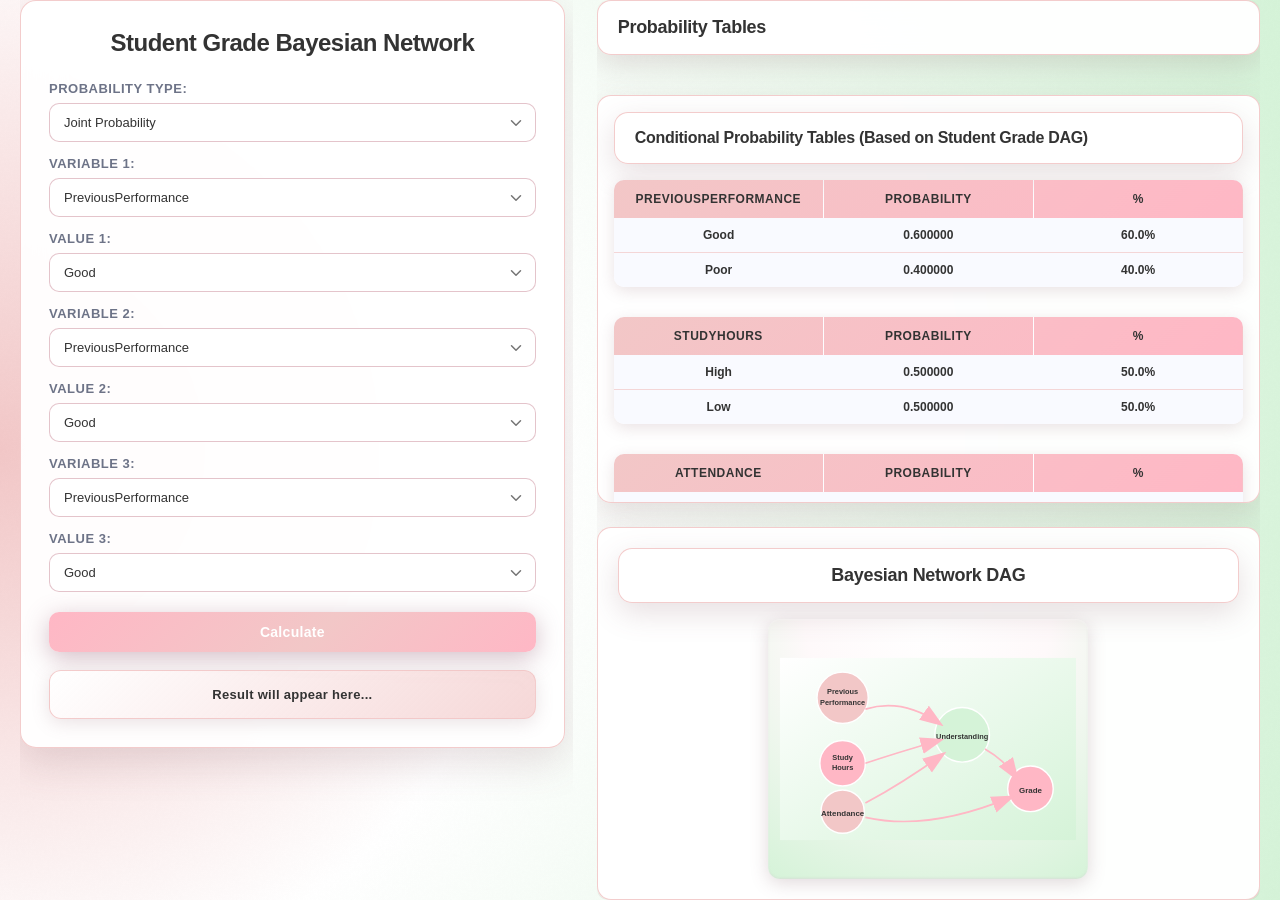
==== Student-Grade/index.html @ 03198c8b "final" ====
<!DOCTYPE html>
<html lang="en">
<head>
  <meta charset="UTF-8">
  <title>Student Grade Bayesian Network</title>
  <link rel="stylesheet" href="styles.css">
</head>
<body>

<div class="main-wrapper">
  <div class="left-panel">
    <div class="container">
      <h2>Student Grade Bayesian Network</h2>

      <label>Probability Type:</label>
      <select id="probType">
        <option value="joint">Joint Probability</option>
        <option value="marginal">Marginal Probability</option>
        <option value="conditional">Conditional Probability</option>
      </select>

      <label>Variable 1:</label>
      <select id="var1">
        <option value="PreviousPerformance">PreviousPerformance</option>
        <option value="StudyHours">StudyHours</option>
        <option value="Attendance">Attendance</option>
        <option value="Understanding">Understanding</option>
        <option value="Grade">Grade</option>
      </select>

      <label>Value 1:</label>
      <select id="val1">
        <!-- Options filled by JS -->
      </select>

      <label id="var2Label">Variable 2:</label>
      <select id="var2" style="display: none;">
        <option value="PreviousPerformance">PreviousPerformance</option>
        <option value="StudyHours">StudyHours</option>
        <option value="Attendance">Attendance</option>
        <option value="Understanding">Understanding</option>
        <option value="Grade">Grade</option>
      </select>

      <label id="val2Label">Value 2:</label>
      <select id="val2" style="display: none;">
        <!-- Options filled by JS -->
      </select>

      <label id="var3Label">Variable 3:</label>
      <select id="var3" style="display: none;">
        <option value="PreviousPerformance">PreviousPerformance</option>
        <option value="StudyHours">StudyHours</option>
        <option value="Attendance">Attendance</option>
        <option value="Understanding">Understanding</option>
        <option value="Grade">Grade</option>
      </select>

      <label id="val3Label">Value 3:</label>
      <select id="val3" style="display: none;">
        <!-- Options filled by JS -->
      </select>

      <label id="condVar1Label">Condition Variable 1:</label>
      <select id="condVar1" style="display: none;">
        <option value="PreviousPerformance">PreviousPerformance</option>
        <option value="StudyHours">StudyHours</option>
        <option value="Attendance">Attendance</option>
        <option value="Understanding">Understanding</option>
        <option value="Grade">Grade</option>
      </select>

      <label id="condVal1Label">Condition Value 1:</label>
      <select id="condVal1" style="display: none;">
        <!-- Options filled by JS -->
      </select>

      <button onclick="calculate()">Calculate</button>

      <div class="result" id="result">
        Result will appear here...
      </div>
    </div>
  </div>

  <div class="table-section">
    <h3>Probability Tables</h3>
    <div id="tableContainer" class="table-wrapper">
    </div>
    
    <div class="dag-container">
      <h3>Bayesian Network DAG</h3>
      <svg width="100%" height="100%" viewBox="0 0 520 320" style="min-height: 260px;">
        <!-- Background -->
        <defs>
          <linearGradient id="dagBgStudent" x1="0%" y1="0%" x2="100%" y2="100%">
            <stop offset="0%" style="stop-color:#FFFFFF;stop-opacity:1" />
            <stop offset="100%" style="stop-color:#D5F3D8;stop-opacity:1" />
          </linearGradient>
        </defs>
        <rect width="520" height="320" fill="url(#dagBgStudent)"/>

        <!-- Nodes -->
        <!-- Previous Performance (Top Left) -->
        <circle cx="110" cy="70" r="45" fill="#F2C7C7" stroke="#ffffff" stroke-width="2.5"/>
        <text x="110" y="64" text-anchor="middle" fill="#333333" font-weight="700" font-size="13">Previous</text>
        <text x="110" y="82" text-anchor="middle" fill="#333333" font-weight="700" font-size="13">Performance</text>

        <!-- Study Hours (Middle Left) -->
        <circle cx="110" cy="185" r="40" fill="#FFB7C5" stroke="#ffffff" stroke-width="2.5"/>
        <text x="110" y="179" text-anchor="middle" fill="#333333" font-weight="700" font-size="13">Study</text>
        <text x="110" y="197" text-anchor="middle" fill="#333333" font-weight="700" font-size="13">Hours</text>

        <!-- Attendance (Bottom Left) -->
        <circle cx="110" cy="270" r="38" fill="#F2C7C7" stroke="#ffffff" stroke-width="2.5"/>
        <text x="110" y="274" text-anchor="middle" dominant-baseline="middle" fill="#333333" font-weight="700" font-size="14">Attendance</text>

        <!-- Understanding (Center Right) -->
        <circle cx="320" cy="135" r="48" fill="#D5F3D8" stroke="#ffffff" stroke-width="2.5"/>
        <text x="320" y="139" text-anchor="middle" dominant-baseline="middle" fill="#333333" font-weight="700" font-size="13">Understanding</text>

        <!-- Grade (Right) -->
        <circle cx="440" cy="230" r="40" fill="#FFB7C5" stroke="#ffffff" stroke-width="2.5"/>
        <text x="440" y="234" text-anchor="middle" dominant-baseline="middle" fill="#333333" font-weight="700" font-size="14">Grade</text>

        <!-- Arrowheads -->
        <defs>
          <marker id="arrowheadStudent" markerWidth="14" markerHeight="14" refX="11" refY="5" orient="auto">
            <polygon points="0 0, 14 5, 0 10" fill="#FFB7C5" stroke="none"/>
          </marker>
        </defs>

        <!-- Edges (curved slightly so the graph looks clean and uncluttered) -->
        <!-- PreviousPerformance → Understanding -->
        <path d="M 150 90 Q 215 70 280 115" fill="none"
              stroke="#FFB7C5" stroke-width="3" marker-end="url(#arrowheadStudent)" />

        <!-- StudyHours → Understanding -->
        <path d="M 150 185 Q 210 165 280 145" fill="none"
              stroke="#FFB7C5" stroke-width="3" marker-end="url(#arrowheadStudent)" />

        <!-- Attendance → Understanding -->
        <path d="M 150 255 Q 215 220 285 170" fill="none"
              stroke="#FFB7C5" stroke-width="3" marker-end="url(#arrowheadStudent)" />

        <!-- Understanding → Grade -->
        <path d="M 360 160 Q 395 180 415 210" fill="none"
              stroke="#FFB7C5" stroke-width="3" marker-end="url(#arrowheadStudent)" />

        <!-- Attendance → Grade -->
        <path d="M 150 280 Q 260 305 405 245" fill="none"
              stroke="#FFB7C5" stroke-width="3" marker-end="url(#arrowheadStudent)" />
      </svg>
    </div>
  </div>
</div>

<script src="script.js"></script>

</body>
</html>
---- Student-Grade/styles.css ----
* {
  margin: 0;
  padding: 0;
  box-sizing: border-box;
}

:root {
  --sg-pink-light: #F2C7C7;
  --sg-pink-bright: #FFB7C5;
  --sg-mint: #D5F3D8;
  --sg-white: #FFFFFF;
  --sg-text-main: #333333;
}

body {
  font-family: -apple-system, BlinkMacSystemFont, 'Segoe UI', 'Roboto', 'Oxygen', 'Ubuntu', 'Cantarell', sans-serif;
  background: radial-gradient(circle at left, var(--sg-pink-light) 0%, var(--sg-white) 40%, var(--sg-mint) 100%);
  background-attachment: fixed;
  display: flex;
  justify-content: center;
  align-items: center;
  height: 100vh;
  padding: 20px;
  margin: 0;
  overflow: hidden;
  position: relative;
}

body::before {
  content: '';
  position: fixed;
  top: 0;
  left: 0;
  width: 100%;
  height: 100%;
  background-image: url("data:image/svg+xml,%3Csvg viewBox='0 0 400 400' xmlns='http://www.w3.org/2000/svg'%3E%3Cfilter id='noiseFilter'%3E%3CfeTurbulence type='fractalNoise' baseFrequency='0.8' numOctaves='3' seed='2' /%3E%3CfeColorMatrix type='saturate' values='0.2' /%3E%3C/filter%3E%3Crect width='400' height='400' filter='url(%23noiseFilter)' opacity='0.02' /%3E%3C/svg%3E");
  pointer-events: none;
  z-index: 1;
}

body > div {
  position: relative;
  z-index: 2;
}

.main-wrapper {
  display: grid;
  grid-template-columns: 1fr 1.2fr;
  gap: 24px;
  width: 100%;
  max-width: 1400px;
  height: 100vh;
  padding: 0;
  overflow: hidden;
}

.left-panel {
  display: flex;
  flex-direction: column;
  gap: 0;
  overflow-y: auto;
  padding-right: 8px;
  scrollbar-width: thin;
  scrollbar-color: rgba(200, 160, 170, 0.4) transparent;
}

.left-panel::-webkit-scrollbar {
  width: 6px;
}

.left-panel::-webkit-scrollbar-track {
  background: transparent;
}

.left-panel::-webkit-scrollbar-thumb {
  background: rgba(200, 160, 170, 0.4);
  border-radius: 3px;
}

.left-panel::-webkit-scrollbar-thumb:hover {
  background: rgba(200, 160, 170, 0.7);
}

.container {
  background: rgba(255, 255, 255, 0.95);
  backdrop-filter: blur(20px);
  -webkit-backdrop-filter: blur(20px);
  padding: 28px;
  border-radius: 16px;
  box-shadow: 0 14px 40px rgba(120, 80, 90, 0.18);
  border: 1px solid rgba(242, 199, 199, 0.9);
  flex-shrink: 0;
}

h2 {
  text-align: center;
  margin-bottom: 24px;
  margin-top: 0;
  color: var(--sg-text-main);
  font-size: 24px;
  font-weight: 700;
  letter-spacing: -0.5px;
}

label {
  font-weight: 600;
  display: block;
  margin-top: 14px;
  color: #6d7387;
  font-size: 13px;
  text-transform: uppercase;
  letter-spacing: 0.5px;
}

select,
button {
  width: 100%;
  padding: 11px 14px;
  margin-top: 7px;
  border-radius: 10px;
  border: 1.5px solid rgba(225, 190, 198, 0.9);
  font-size: 13px;
  transition: all 0.25s ease;
  font-weight: 500;
}

select {
  background: rgba(255, 255, 255, 0.98);
  color: var(--sg-text-main);
  cursor: pointer;
  appearance: none;
  background-image: url("data:image/svg+xml;charset=UTF-8,%3csvg xmlns='http://www.w3.org/2000/svg' viewBox='0 0 24 24' fill='none' stroke='%23757575' stroke-width='2' stroke-linecap='round' stroke-linejoin='round'%3e%3cpolyline points='6 9 12 15 18 9'%3e%3c/polyline%3e%3c/svg%3e");
  background-repeat: no-repeat;
  background-position: right 10px center;
  background-size: 18px;
  padding-right: 36px;
  backdrop-filter: blur(10px);
}

select option {
  background: #ffffff;
  color: var(--sg-text-main);
}

select:hover {
  border-color: #f2c7c7;
  background-color: #fff7f8;
}

select:focus {
  outline: none;
  border-color: #ffb7c5;
  box-shadow: 0 0 0 3px rgba(255, 183, 197, 0.35);
  background-color: #fff9fb;
}

button {
  margin-top: 20px;
  padding: 12px;
  background: linear-gradient(135deg, var(--sg-pink-bright) 0%, var(--sg-pink-light) 55%, var(--sg-pink-bright) 100%);
  color: #ffffff;
  font-weight: 700;
  cursor: pointer;
  border: none;
  box-shadow: 0 6px 24px rgba(160, 110, 130, 0.45);
  font-size: 14px;
  letter-spacing: 0.3px;
}

button:hover {
  background: linear-gradient(135deg, #ffc4cf 0%, var(--sg-pink-bright) 40%, var(--sg-pink-light) 100%);
  box-shadow: 0 10px 32px rgba(160, 110, 130, 0.5);
  transform: translateY(-2px);
}

button:active {
  transform: translateY(0);
  box-shadow: 0 3px 16px rgba(160, 110, 130, 0.35);
}

.result {
  margin-top: 18px;
  background: linear-gradient(135deg, var(--sg-white) 0%, rgba(242, 199, 199, 0.7) 100%);
  backdrop-filter: blur(10px);
  padding: 16px 18px;
  border-radius: 12px;
  font-size: 13px;
  color: var(--sg-text-main);
  border: 1px solid rgba(242, 199, 199, 0.9);
  font-weight: 600;
  text-align: center;
  letter-spacing: 0.3px;
  box-shadow: 0 4px 18px rgba(140, 100, 110, 0.18);
}

.dag-container {
  background: rgba(255, 255, 255, 0.96);
  backdrop-filter: blur(20px);
  -webkit-backdrop-filter: blur(20px);
  padding: 20px;
  border-radius: 14px;
  box-shadow: 0 14px 40px rgba(120, 80, 90, 0.18);
  text-align: center;
  border: 1px solid rgba(242, 199, 199, 0.9);
  flex-shrink: 0;
  overflow: hidden;
  margin-top: 0;
}

.dag-container h3 {
  margin-top: 0;
  margin-bottom: 14px;
  color: var(--sg-text-main);
  font-size: 16px;
  font-weight: 700;
  letter-spacing: -0.3px;
}

.dag-container svg {
  background: radial-gradient(circle at top, var(--sg-white) 0%, #fef9fa 40%, var(--sg-mint) 100%);
  border-radius: 12px;
  padding: 12px;
  box-shadow: inset 0 1px 2px rgba(255, 255, 255, 0.7),
              inset 0 -1px 2px rgba(210, 210, 210, 0.5),
              0 4px 18px rgba(120, 80, 90, 0.22);
  display: block;
  margin: 0 auto;
  max-width: 100%;
  width: 320px;
  height: 200px;
  transition: all 0.3s ease;
}

.dag-container svg:hover {
  box-shadow: inset 0 1px 2px rgba(255, 255, 255, 0.9),
              inset 0 -1px 2px rgba(210, 210, 210, 0.6),
              0 10px 28px rgba(120, 80, 90, 0.3);
}

.table-section {
  margin-top: 0;
  background: transparent;
  padding: 0;
  border-radius: 10px;
  border-left: none;
  flex: 1;
  overflow: auto;
  display: flex;
  flex-direction: column;
  gap: 24px;
  scrollbar-width: thin;
  scrollbar-color: rgba(200, 160, 170, 0.4) transparent;
}

.table-section::-webkit-scrollbar {
  width: 6px;
}

.table-section::-webkit-scrollbar-track {
  background: transparent;
}

.table-section::-webkit-scrollbar-thumb {
  background: rgba(200, 160, 170, 0.4);
  border-radius: 3px;
}

.table-section::-webkit-scrollbar-thumb:hover {
  background: rgba(200, 160, 170, 0.7);
}

.table-section h3 {
  margin-top: 0;
  margin-bottom: 16px;
  color: var(--sg-text-main);
  font-size: 18px;
  font-weight: 700;
  letter-spacing: -0.3px;
  padding: 16px 20px;
  background: rgba(255, 255, 255, 0.96);
  backdrop-filter: blur(20px);
  -webkit-backdrop-filter: blur(20px);
  border-radius: 14px;
  box-shadow: 0 10px 30px rgba(120, 80, 90, 0.18);
  border-left: 4px solid var(--sg-pink-light);
  border: 1px solid rgba(242, 199, 199, 0.9);
}

.table-wrapper {
  overflow-x: auto;
  overflow-y: auto;
  flex: 1;
  max-height: 100%;
  padding: 16px;
  background: rgba(255, 255, 255, 0.96);
  border-radius: 14px;
  box-shadow: 0 10px 30px rgba(120, 80, 90, 0.18),
              inset 0 1px 1px rgba(255, 255, 255, 0.7);
  border: 1px solid rgba(242, 199, 199, 0.9);
  backdrop-filter: blur(20px);
  -webkit-backdrop-filter: blur(20px);
}

.table-wrapper::-webkit-scrollbar {
  width: 6px;
  height: 6px;
}

.table-wrapper::-webkit-scrollbar-track {
  background: transparent;
}

.table-wrapper::-webkit-scrollbar-thumb {
  background: rgba(200, 160, 170, 0.4);
  border-radius: 3px;
}

.table-wrapper::-webkit-scrollbar-thumb:hover {
  background: rgba(200, 160, 170, 0.7);
}

table {
  width: 100%;
  border-collapse: collapse;
  background: rgba(249, 250, 255, 0.98);
  border-radius: 10px;
  overflow: hidden;
  box-shadow: 0 4px 16px rgba(150, 110, 120, 0.2);
  font-size: 12px;
  table-layout: fixed;
  margin-bottom: 12px;
}

table:last-child {
  margin-bottom: 0;
}

thead {
  background: linear-gradient(135deg, var(--sg-pink-light) 0%, var(--sg-pink-bright) 100%);
  color: var(--sg-text-main);
  font-weight: 800;
  position: sticky;
  top: 0;
  z-index: 10;
  letter-spacing: 0.5px;
}

th {
  padding: 12px 8px;
  text-align: center;
  font-size: 12px;
  border-right: 1px solid rgba(255, 255, 255, 0.7);
  word-wrap: break-word;
  text-transform: uppercase;
  color: var(--sg-text-main);
  font-weight: 800;
}

th:last-child {
  border-right: none;
}

td {
  padding: 10px 8px;
  text-align: center;
  font-size: 12px;
  border-bottom: 1px solid rgba(242, 199, 199, 0.7);
  color: var(--sg-text-main);
  word-wrap: break-word;
  font-weight: 600;
}

tbody tr:hover {
  background: rgba(213, 243, 216, 0.7);
}

tbody tr:last-child td {
  border-bottom: none;
}

.total-row {
  background: rgba(242, 199, 199, 0.8) !important;
  font-weight: 700;
  border-top: 2px solid rgba(242, 199, 199, 1);
}

@media (max-width: 1024px) {
  .main-wrapper {
    grid-template-columns: 1fr;
    gap: 16px;
  }

  .container {
    padding: 20px;
  }

  h2 {
    font-size: 20px;
    margin-bottom: 16px;
  }
}

@media (max-height: 700px) {
  .container {
    padding: 16px;
  }

  h2 {
    margin-bottom: 12px;
    font-size: 20px;
  }

  label {
    margin-top: 8px;
  }

  select,
  button {
    padding: 9px 12px;
    font-size: 12px;
  }
}
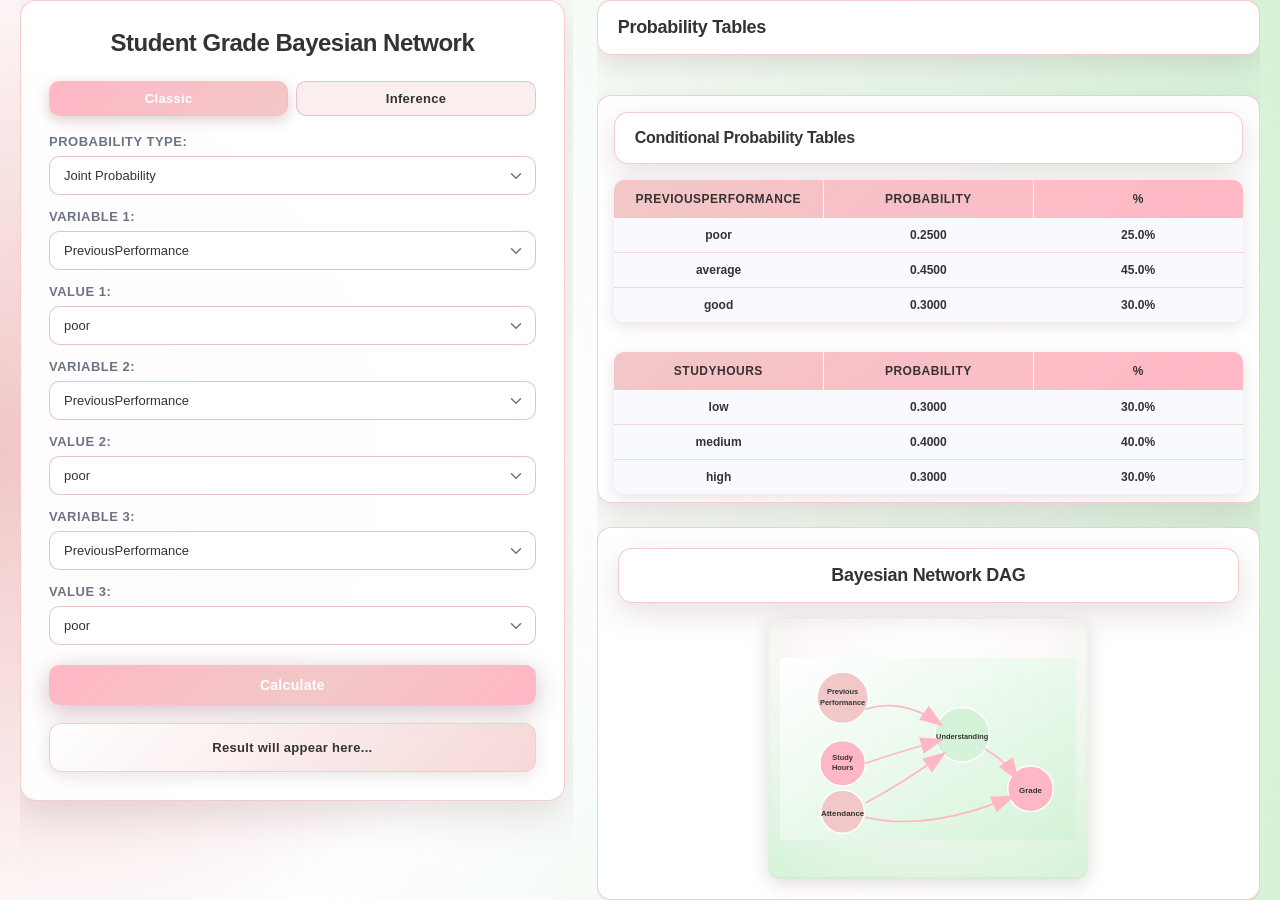
==== commit b4f4c8ac: "all" ====
--- a/Student-Grade/index.html
+++ b/Student-Grade/index.html
@@ -1,4 +1,5 @@
 <!DOCTYPE html>
+<!-- vanshika -->
 <html lang="en">
 <head>
   <meta charset="UTF-8">
@@ -8,155 +9,161 @@
 <body>
 
 <div class="main-wrapper">
+  <!-- LEFT PANEL -->
   <div class="left-panel">
     <div class="container">
       <h2>Student Grade Bayesian Network</h2>
 
-      <label>Probability Type:</label>
-      <select id="probType">
-        <option value="joint">Joint Probability</option>
-        <option value="marginal">Marginal Probability</option>
-        <option value="conditional">Conditional Probability</option>
-      </select>
+      <!-- Tab buttons -->
+      <div class="tab-bar">
+        <button class="tab-btn active" data-tab="tab-classic">Classic</button>
+        <button class="tab-btn" data-tab="tab-inference">Inference</button>
+      </div>
 
-      <label>Variable 1:</label>
-      <select id="var1">
-        <option value="PreviousPerformance">PreviousPerformance</option>
-        <option value="StudyHours">StudyHours</option>
-        <option value="Attendance">Attendance</option>
-        <option value="Understanding">Understanding</option>
-        <option value="Grade">Grade</option>
-      </select>
+      <!-- ===== TAB 1: Classic probability ===== -->
+      <div id="tab-classic" class="tab-panel active">
 
-      <label>Value 1:</label>
-      <select id="val1">
-        <!-- Options filled by JS -->
-      </select>
+        <label>Probability Type:</label>
+        <select id="probType">
+          <option value="joint">Joint Probability</option>
+          <option value="marginal">Marginal Probability</option>
+          <option value="conditional">Conditional Probability</option>
+        </select>
 
-      <label id="var2Label">Variable 2:</label>
-      <select id="var2" style="display: none;">
-        <option value="PreviousPerformance">PreviousPerformance</option>
-        <option value="StudyHours">StudyHours</option>
-        <option value="Attendance">Attendance</option>
-        <option value="Understanding">Understanding</option>
-        <option value="Grade">Grade</option>
-      </select>
+        <label>Variable 1:</label>
+        <select id="var1">
+          <option value="PreviousPerformance">PreviousPerformance</option>
+          <option value="StudyHours">StudyHours</option>
+          <option value="Attendance">Attendance</option>
+          <option value="Understanding">Understanding</option>
+          <option value="Grade">Grade</option>
+        </select>
 
-      <label id="val2Label">Value 2:</label>
-      <select id="val2" style="display: none;">
-        <!-- Options filled by JS -->
-      </select>
+        <label>Value 1:</label>
+        <select id="val1"></select>
 
-      <label id="var3Label">Variable 3:</label>
-      <select id="var3" style="display: none;">
-        <option value="PreviousPerformance">PreviousPerformance</option>
-        <option value="StudyHours">StudyHours</option>
-        <option value="Attendance">Attendance</option>
-        <option value="Understanding">Understanding</option>
-        <option value="Grade">Grade</option>
-      </select>
+        <label id="var2Label">Variable 2:</label>
+        <select id="var2" style="display:none;">
+          <option value="PreviousPerformance">PreviousPerformance</option>
+          <option value="StudyHours">StudyHours</option>
+          <option value="Attendance">Attendance</option>
+          <option value="Understanding">Understanding</option>
+          <option value="Grade">Grade</option>
+        </select>
 
-      <label id="val3Label">Value 3:</label>
-      <select id="val3" style="display: none;">
-        <!-- Options filled by JS -->
-      </select>
+        <label id="val2Label">Value 2:</label>
+        <select id="val2" style="display:none;"></select>
 
-      <label id="condVar1Label">Condition Variable 1:</label>
-      <select id="condVar1" style="display: none;">
-        <option value="PreviousPerformance">PreviousPerformance</option>
-        <option value="StudyHours">StudyHours</option>
-        <option value="Attendance">Attendance</option>
-        <option value="Understanding">Understanding</option>
-        <option value="Grade">Grade</option>
-      </select>
+        <label id="var3Label">Variable 3:</label>
+        <select id="var3" style="display:none;">
+          <option value="PreviousPerformance">PreviousPerformance</option>
+          <option value="StudyHours">StudyHours</option>
+          <option value="Attendance">Attendance</option>
+          <option value="Understanding">Understanding</option>
+          <option value="Grade">Grade</option>
+        </select>
 
-      <label id="condVal1Label">Condition Value 1:</label>
-      <select id="condVal1" style="display: none;">
-        <!-- Options filled by JS -->
-      </select>
+        <label id="val3Label">Value 3:</label>
+        <select id="val3" style="display:none;"></select>
 
-      <button onclick="calculate()">Calculate</button>
+        <label id="condVar1Label">Condition Variable:</label>
+        <select id="condVar1" style="display:none;">
+          <option value="PreviousPerformance">PreviousPerformance</option>
+          <option value="StudyHours">StudyHours</option>
+          <option value="Attendance">Attendance</option>
+          <option value="Understanding">Understanding</option>
+          <option value="Grade">Grade</option>
+        </select>
 
-      <div class="result" id="result">
-        Result will appear here...
+        <label id="condVal1Label">Condition Value:</label>
+        <select id="condVal1" style="display:none;"></select>
+
+        <button onclick="calculate()">Calculate</button>
+
+        <div class="result" id="result">Result will appear here...</div>
       </div>
-    </div>
-  </div>
 
+      <!-- ===== TAB 2: Inference engine ===== -->
+      <div id="tab-inference" class="tab-panel">
+
+        <label>Query Variable:</label>
+        <select id="inferQueryVar">
+          <!-- filled by JS -->
+        </select>
+
+        <label>Inference Method:</label>
+        <select id="inferMethod">
+          <option value="enumeration">Exact — Enumeration</option>
+          <option value="rejection">Approximate — Rejection Sampling</option>
+          <option value="likelihood">Approximate — Likelihood Weighting</option>
+        </select>
+
+        <label>Evidence:</label>
+        <div id="evidenceRows"></div>
+        <button onclick="addEvidenceRow()" style="margin-top:8px;background:linear-gradient(135deg,#d5f3d8,#b2e8b8);color:#333;box-shadow:none;font-size:12px;padding:8px;">
+          + Add Evidence Variable
+        </button>
+
+        <button onclick="runInference()" style="margin-top:12px;">Run Inference</button>
+
+        <div class="result" id="inferResult" style="text-align:left;">Result will appear here...</div>
+      </div>
+
+    </div><!-- .container -->
+  </div><!-- .left-panel -->
+
+  <!-- RIGHT PANEL -->
   <div class="table-section">
     <h3>Probability Tables</h3>
-    <div id="tableContainer" class="table-wrapper">
-    </div>
-    
+    <div id="tableContainer" class="table-wrapper"></div>
+
     <div class="dag-container">
       <h3>Bayesian Network DAG</h3>
-      <svg width="100%" height="100%" viewBox="0 0 520 320" style="min-height: 260px;">
-        <!-- Background -->
+      <svg width="100%" height="100%" viewBox="0 0 520 320" style="min-height:260px;">
         <defs>
           <linearGradient id="dagBgStudent" x1="0%" y1="0%" x2="100%" y2="100%">
-            <stop offset="0%" style="stop-color:#FFFFFF;stop-opacity:1" />
-            <stop offset="100%" style="stop-color:#D5F3D8;stop-opacity:1" />
+            <stop offset="0%" style="stop-color:#FFFFFF;stop-opacity:1"/>
+            <stop offset="100%" style="stop-color:#D5F3D8;stop-opacity:1"/>
           </linearGradient>
-        </defs>
-        <rect width="520" height="320" fill="url(#dagBgStudent)"/>
-
-        <!-- Nodes -->
-        <!-- Previous Performance (Top Left) -->
-        <circle cx="110" cy="70" r="45" fill="#F2C7C7" stroke="#ffffff" stroke-width="2.5"/>
-        <text x="110" y="64" text-anchor="middle" fill="#333333" font-weight="700" font-size="13">Previous</text>
-        <text x="110" y="82" text-anchor="middle" fill="#333333" font-weight="700" font-size="13">Performance</text>
-
-        <!-- Study Hours (Middle Left) -->
-        <circle cx="110" cy="185" r="40" fill="#FFB7C5" stroke="#ffffff" stroke-width="2.5"/>
-        <text x="110" y="179" text-anchor="middle" fill="#333333" font-weight="700" font-size="13">Study</text>
-        <text x="110" y="197" text-anchor="middle" fill="#333333" font-weight="700" font-size="13">Hours</text>
-
-        <!-- Attendance (Bottom Left) -->
-        <circle cx="110" cy="270" r="38" fill="#F2C7C7" stroke="#ffffff" stroke-width="2.5"/>
-        <text x="110" y="274" text-anchor="middle" dominant-baseline="middle" fill="#333333" font-weight="700" font-size="14">Attendance</text>
-
-        <!-- Understanding (Center Right) -->
-        <circle cx="320" cy="135" r="48" fill="#D5F3D8" stroke="#ffffff" stroke-width="2.5"/>
-        <text x="320" y="139" text-anchor="middle" dominant-baseline="middle" fill="#333333" font-weight="700" font-size="13">Understanding</text>
-
-        <!-- Grade (Right) -->
-        <circle cx="440" cy="230" r="40" fill="#FFB7C5" stroke="#ffffff" stroke-width="2.5"/>
-        <text x="440" y="234" text-anchor="middle" dominant-baseline="middle" fill="#333333" font-weight="700" font-size="14">Grade</text>
-
-        <!-- Arrowheads -->
-        <defs>
           <marker id="arrowheadStudent" markerWidth="14" markerHeight="14" refX="11" refY="5" orient="auto">
             <polygon points="0 0, 14 5, 0 10" fill="#FFB7C5" stroke="none"/>
           </marker>
         </defs>
+        <rect width="520" height="320" fill="url(#dagBgStudent)"/>
 
-        <!-- Edges (curved slightly so the graph looks clean and uncluttered) -->
-        <!-- PreviousPerformance → Understanding -->
-        <path d="M 150 90 Q 215 70 280 115" fill="none"
-              stroke="#FFB7C5" stroke-width="3" marker-end="url(#arrowheadStudent)" />
+        <!-- PreviousPerformance -->
+        <circle cx="110" cy="70"  r="45" fill="#F2C7C7" stroke="#fff" stroke-width="2.5"/>
+        <text x="110" y="64"  text-anchor="middle" fill="#333" font-weight="700" font-size="13">Previous</text>
+        <text x="110" y="82"  text-anchor="middle" fill="#333" font-weight="700" font-size="13">Performance</text>
 
-        <!-- StudyHours → Understanding -->
-        <path d="M 150 185 Q 210 165 280 145" fill="none"
-              stroke="#FFB7C5" stroke-width="3" marker-end="url(#arrowheadStudent)" />
+        <!-- StudyHours -->
+        <circle cx="110" cy="185" r="40" fill="#FFB7C5" stroke="#fff" stroke-width="2.5"/>
+        <text x="110" y="179" text-anchor="middle" fill="#333" font-weight="700" font-size="13">Study</text>
+        <text x="110" y="197" text-anchor="middle" fill="#333" font-weight="700" font-size="13">Hours</text>
 
-        <!-- Attendance → Understanding -->
-        <path d="M 150 255 Q 215 220 285 170" fill="none"
-              stroke="#FFB7C5" stroke-width="3" marker-end="url(#arrowheadStudent)" />
+        <!-- Attendance -->
+        <circle cx="110" cy="270" r="38" fill="#F2C7C7" stroke="#fff" stroke-width="2.5"/>
+        <text x="110" y="274" text-anchor="middle" dominant-baseline="middle" fill="#333" font-weight="700" font-size="14">Attendance</text>
 
-        <!-- Understanding → Grade -->
-        <path d="M 360 160 Q 395 180 415 210" fill="none"
-              stroke="#FFB7C5" stroke-width="3" marker-end="url(#arrowheadStudent)" />
+        <!-- Understanding -->
+        <circle cx="320" cy="135" r="48" fill="#D5F3D8" stroke="#fff" stroke-width="2.5"/>
+        <text x="320" y="139" text-anchor="middle" dominant-baseline="middle" fill="#333" font-weight="700" font-size="13">Understanding</text>
 
-        <!-- Attendance → Grade -->
-        <path d="M 150 280 Q 260 305 405 245" fill="none"
-              stroke="#FFB7C5" stroke-width="3" marker-end="url(#arrowheadStudent)" />
+        <!-- Grade -->
+        <circle cx="440" cy="230" r="40" fill="#FFB7C5" stroke="#fff" stroke-width="2.5"/>
+        <text x="440" y="234" text-anchor="middle" dominant-baseline="middle" fill="#333" font-weight="700" font-size="14">Grade</text>
+
+        <!-- Edges -->
+        <path d="M 150 90  Q 215 70  280 115" fill="none" stroke="#FFB7C5" stroke-width="3" marker-end="url(#arrowheadStudent)"/>
+        <path d="M 150 185 Q 210 165 280 145" fill="none" stroke="#FFB7C5" stroke-width="3" marker-end="url(#arrowheadStudent)"/>
+        <path d="M 150 255 Q 215 220 285 170" fill="none" stroke="#FFB7C5" stroke-width="3" marker-end="url(#arrowheadStudent)"/>
+        <path d="M 360 160 Q 395 180 415 210" fill="none" stroke="#FFB7C5" stroke-width="3" marker-end="url(#arrowheadStudent)"/>
+        <path d="M 150 280 Q 260 305 405 245" fill="none" stroke="#FFB7C5" stroke-width="3" marker-end="url(#arrowheadStudent)"/>
       </svg>
     </div>
   </div>
 </div>
 
 <script src="script.js"></script>
-
 </body>
 </html>
-
--- a/Student-Grade/styles.css
+++ b/Student-Grade/styles.css
@@ -4,6 +4,7 @@
   box-sizing: border-box;
 }
 
+/* vanshika */
 :root {
   --sg-pink-light: #F2C7C7;
   --sg-pink-bright: #FFB7C5;
@@ -421,3 +422,63 @@
   }
 }
 
+
+/* ===== Tab bar ===== */
+.tab-bar {
+  display: flex;
+  gap: 8px;
+  margin-bottom: 18px;
+}
+
+.tab-btn {
+  flex: 1;
+  margin-top: 0;
+  padding: 9px 12px;
+  background: rgba(242, 199, 199, 0.3);
+  color: var(--sg-text-main);
+  border: 1.5px solid rgba(225, 190, 198, 0.9);
+  font-size: 13px;
+  font-weight: 600;
+  cursor: pointer;
+  border-radius: 10px;
+  box-shadow: none;
+  transition: all 0.2s ease;
+}
+
+.tab-btn:hover {
+  background: rgba(255, 183, 197, 0.4);
+  transform: none;
+  box-shadow: none;
+}
+
+.tab-btn.active {
+  background: linear-gradient(135deg, var(--sg-pink-bright) 0%, var(--sg-pink-light) 100%);
+  color: #fff;
+  border-color: transparent;
+  box-shadow: 0 4px 14px rgba(160, 110, 130, 0.35);
+}
+
+.tab-panel {
+  display: none;
+}
+
+.tab-panel.active {
+  display: block;
+}
+
+/* Evidence rows remove button override */
+.evidence-row button {
+  width: 32px;
+  padding: 6px;
+  margin-top: 0;
+  font-size: 12px;
+  background: linear-gradient(135deg, #f2c7c7, #ffb7c5);
+  color: #fff;
+  border: none;
+  flex-shrink: 0;
+}
+
+.evidence-row button:hover {
+  transform: none;
+  box-shadow: none;
+}
